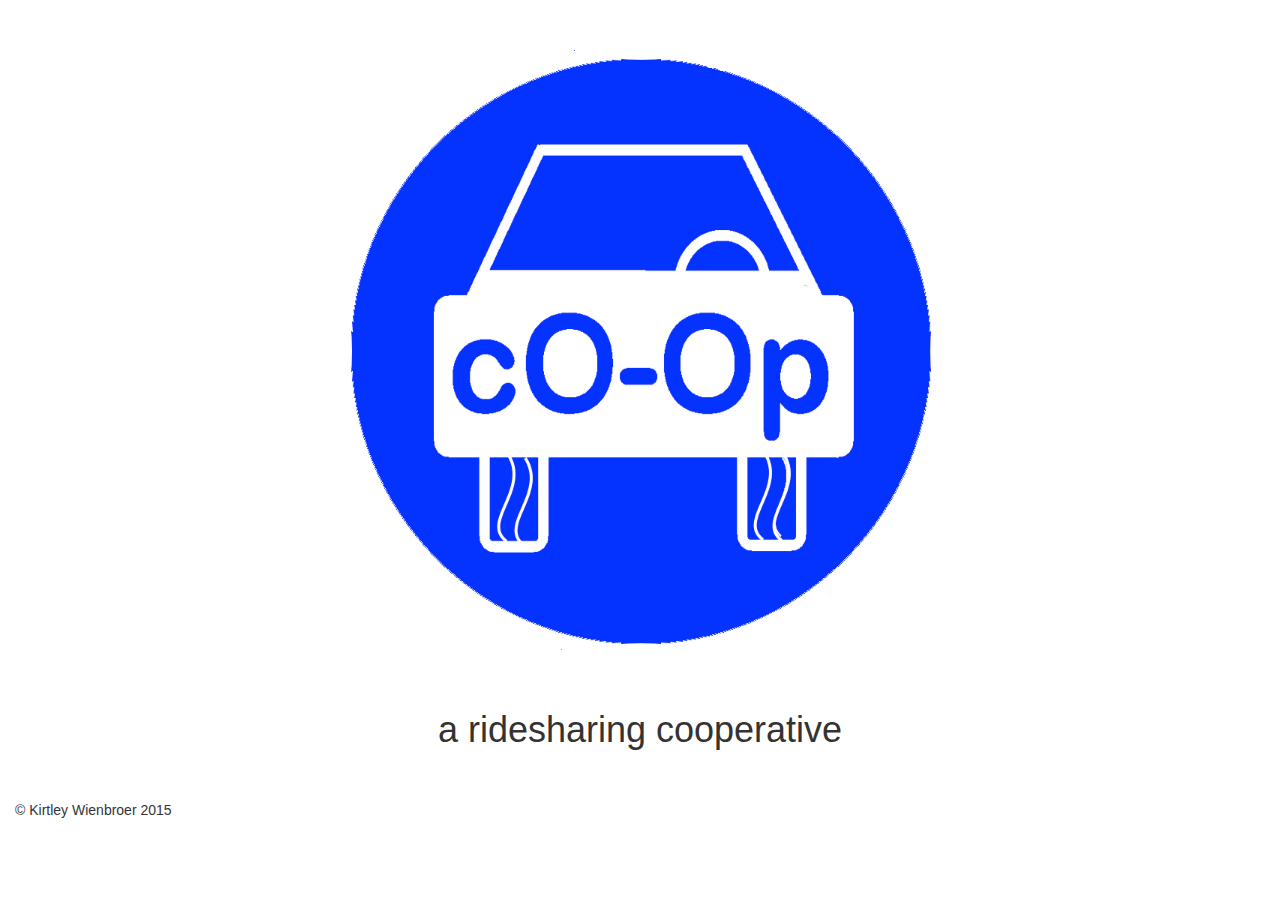
==== index.html @ 16d1f409 "new site" ====
<!DOCTYPE html>
<html lang="en">
  <head>
    <meta charset="utf-8">
    <meta http-equiv="X-UA-Compatible" content="IE=edge">
    <meta name="viewport" content="width=device-width, initial-scale=1">
    <!-- The above 3 meta tags *must* come first in the head; any other head content must come *after* these tags -->
    <meta name="description" content="">
    <meta name="author" content="">
    <link rel="icon" href="img/favicon.ico">

    <title>cO-Op</title>

    <!-- Bootstrap core CSS -->
    <link href="css/bootstrap.min.css" rel="stylesheet">

    <!-- Custom styles for this template -->
    <link href="css/starter-template.css" rel="stylesheet">

    <!-- Just for debugging purposes. Don't actually copy these 2 lines! -->
    <!--[if lt IE 9]><script src="../../assets/js/ie8-responsive-file-warning.js"></script><![endif]-->
    <script src="js/ie-emulation-modes-warning.js"></script>

    <!-- HTML5 shim and Respond.js for IE8 support of HTML5 elements and media queries -->
    <!--[if lt IE 9]>
      <script src="https://oss.maxcdn.com/html5shiv/3.7.2/html5shiv.min.js"></script>
      <script src="https://oss.maxcdn.com/respond/1.4.2/respond.min.js"></script>
    <![endif]-->
  </head>

  <body>

    <div class="container-fluid">
      <a href="home.html">
      <img
      src="img/cO-Op.jpg"
      alt="ride.coop"
      style="width:600px;height:600px;"
      class="img-responsive center-block"></a>
      <div class="starter-template">
        <h1>a ridesharing cooperative</h1>
      </div>
      <footer class="footer">
        <p>&copy; Kirtley Wienbroer 2015</p>
      </footer>

    </div> <!-- /container -->


    <!-- IE10 viewport hack for Surface/desktop Windows 8 bug -->
    <script src="js/ie10-viewport-bug-workaround.js"></script>
  </body>
</html>
---- css/starter-template.css ----
body {
  padding-top: 50px;
}
.starter-template {
  padding: 40px 15px;
  text-align: center;
}
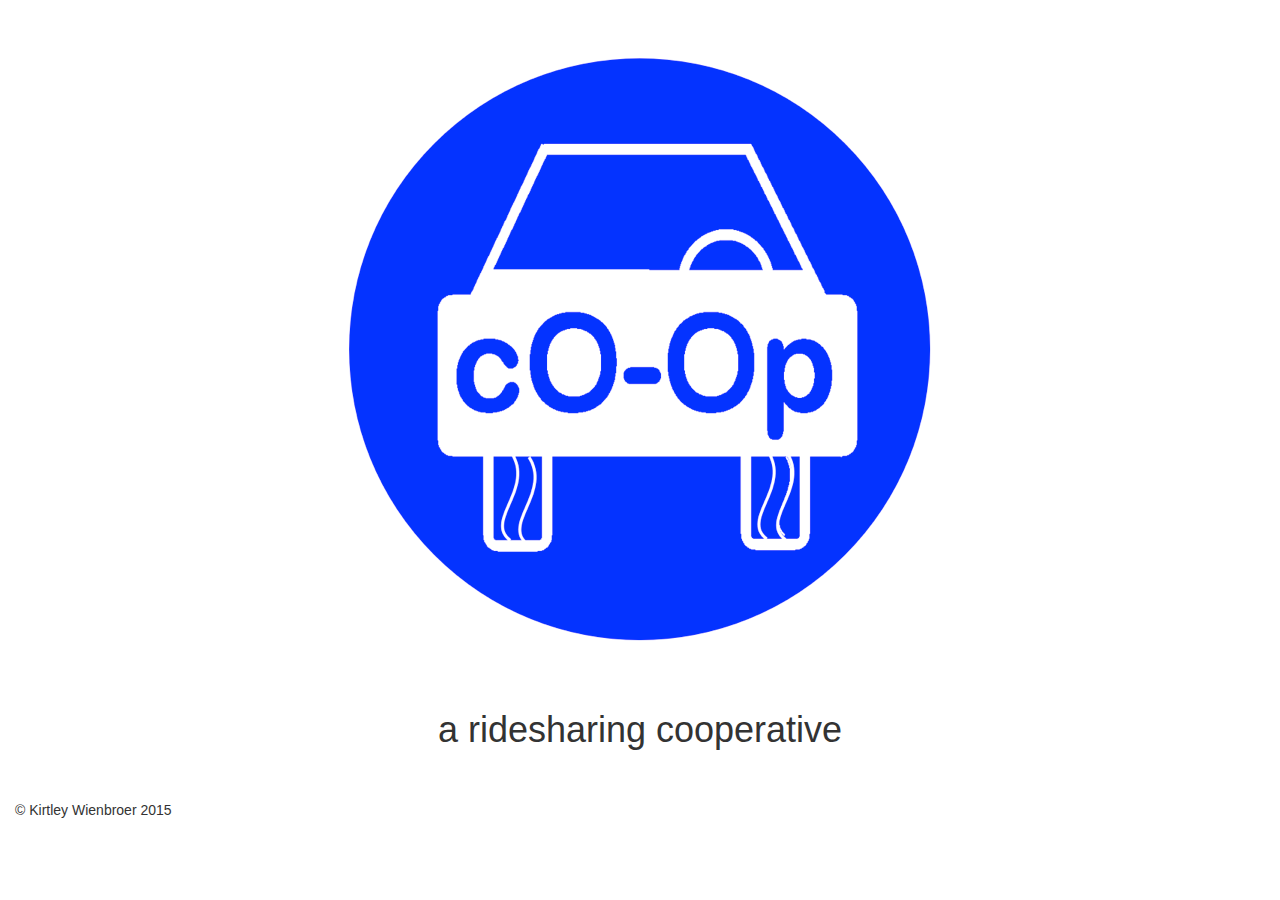
==== commit 1c8d3552: "3.02" ====
--- a/index.html
+++ b/index.html
@@ -32,14 +32,17 @@
 
     <div class="container-fluid">
       <a href="home.html">
-      <img
-      src="img/cO-Op.jpg"
-      alt="ride.coop"
-      style="width:600px;height:600px;"
-      class="img-responsive center-block"></a>
-      <div class="starter-template">
-        <h1>a ridesharing cooperative</h1>
-      </div>
+        <div class="logo">
+        <div class="logo-img">
+          <img
+          src="img/cO-Op.png"
+          alt="ride.coop"
+          class="img-responsive center-block"></a>
+        </div>
+            <div class="starter-template">
+            <h1>a ridesharing cooperative</h1>
+          </div>
+        </div>
       <footer class="footer">
         <p>&copy; Kirtley Wienbroer 2015</p>
       </footer>
--- a/css/starter-template.css
+++ b/css/starter-template.css
@@ -5,3 +5,17 @@
   padding: 40px 15px;
   text-align: center;
 }
+.logo{
+  text-align: center;
+}
+
+.logo-img {
+  width: auto;
+  max-width: 100%;
+  height: auto;
+  max-height: 100%;
+}
+
+.logo-text {
+  text-align: center;
+}
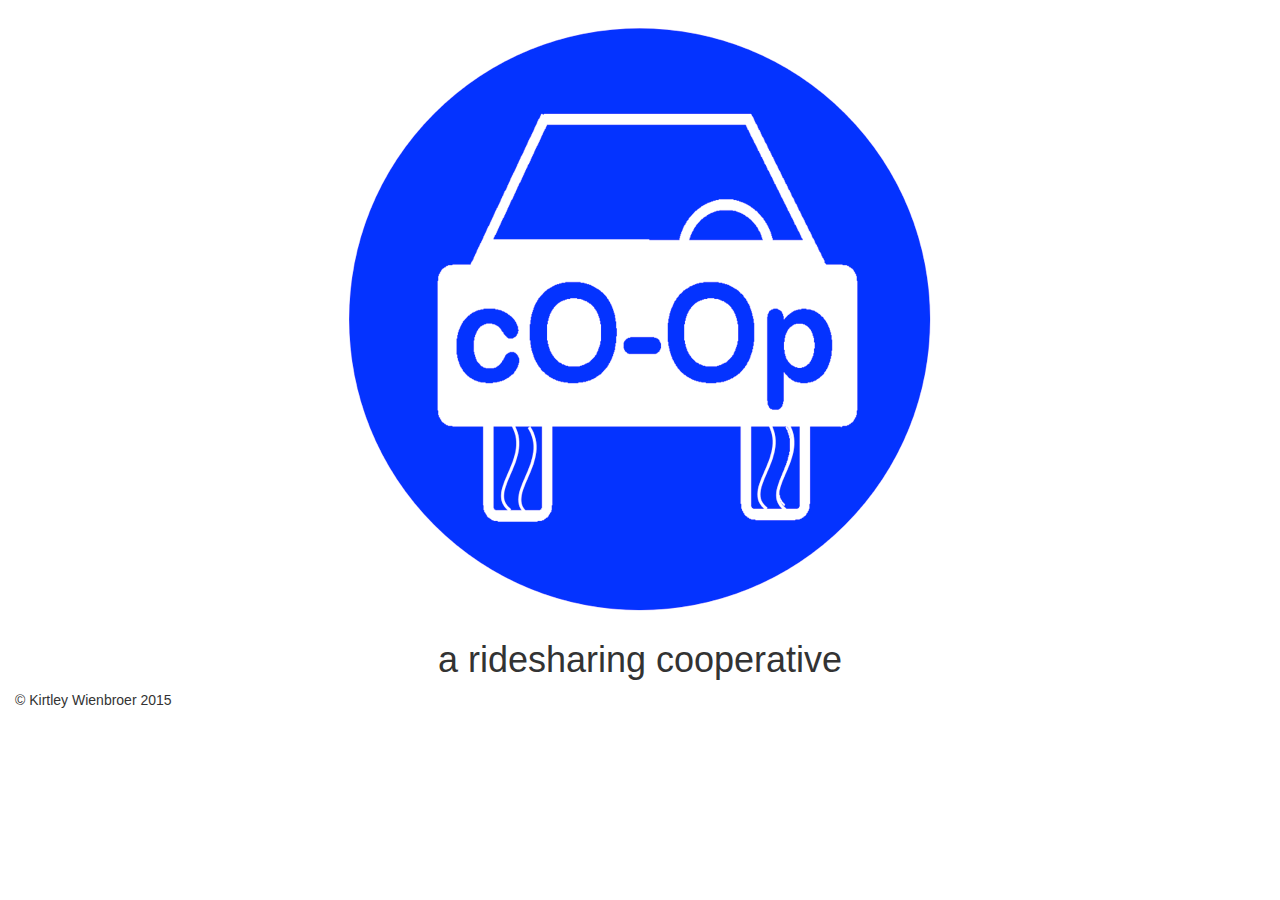
==== commit 7d12eda0: "3.03" ====
--- a/index.html
+++ b/index.html
@@ -15,7 +15,7 @@
     <link href="css/bootstrap.min.css" rel="stylesheet">
 
     <!-- Custom styles for this template -->
-    <link href="css/starter-template.css" rel="stylesheet">
+    <link href="css/index.css" rel="stylesheet">
 
     <!-- Just for debugging purposes. Don't actually copy these 2 lines! -->
     <!--[if lt IE 9]><script src="../../assets/js/ie8-responsive-file-warning.js"></script><![endif]-->
@@ -33,13 +33,13 @@
     <div class="container-fluid">
       <a href="home.html">
         <div class="logo">
-        <div class="logo-img">
+        <div class="logo-image">
           <img
           src="img/cO-Op.png"
           alt="ride.coop"
           class="img-responsive center-block"></a>
         </div>
-            <div class="starter-template">
+            <div class="logo-text">
             <h1>a ridesharing cooperative</h1>
           </div>
         </div>
--- a/css/index.css
+++ b/css/index.css
@@ -0,0 +1,19 @@
+body {
+  padding-top: 20px;
+}
+
+.logo{
+  text-align: center;
+}
+
+.logo-image {
+  width: auto;
+  max-width: 100%;
+  height: auto;
+  max-height: 100%;
+}
+
+.logo-text {
+  padding: 0px 15px;
+  text-align: center;
+}
